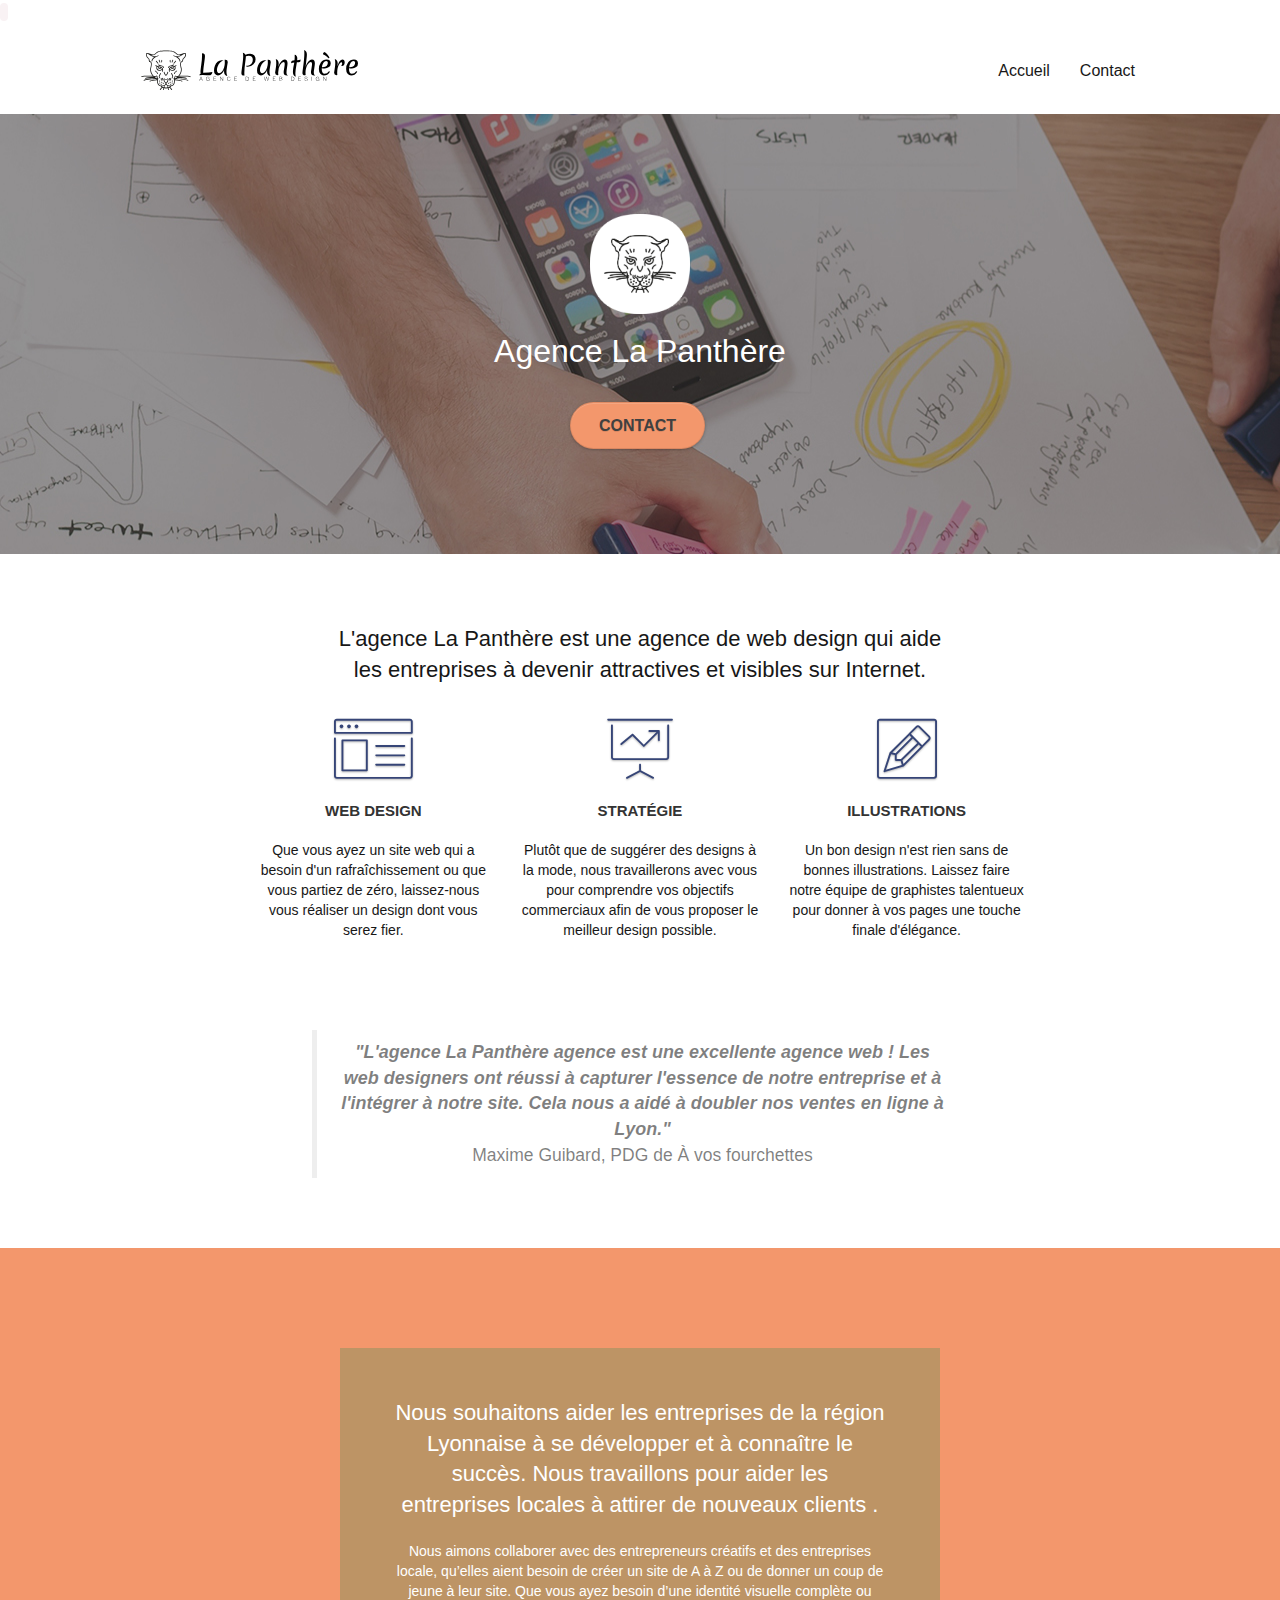
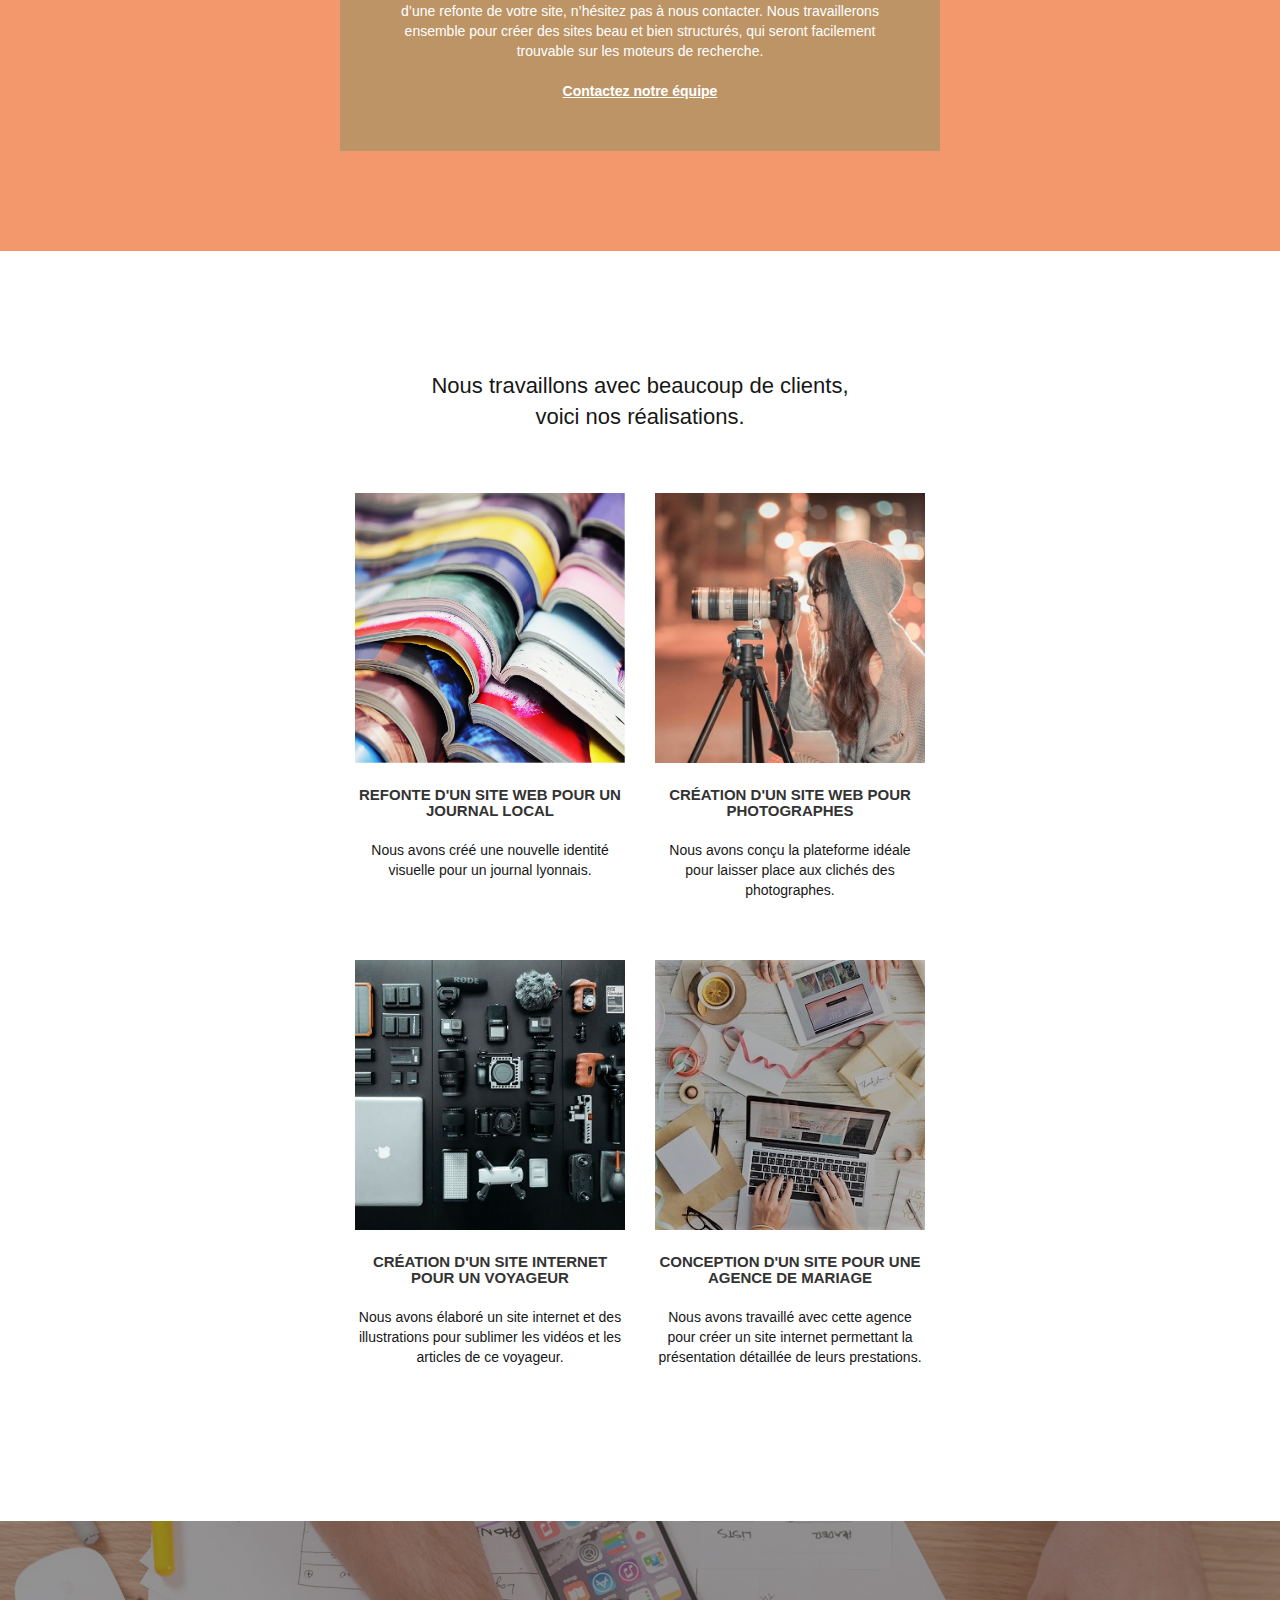
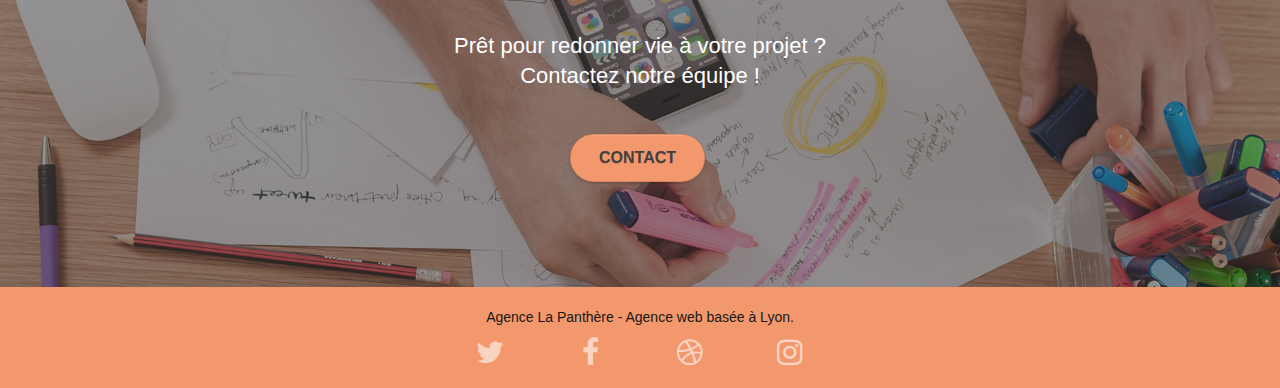
==== index.html @ 631a9224 "maj text" ====
<!doctype html>
<html lang="fr">

<head>
	<meta charset="utf-8">
	<meta name="description"
		content="L'agence de Web design La Panthère proposent des services aux entreprises Lyonnaise qui souhaitent attirer de nouveaux clients ! De la création ou au rafraîchissement de votre site, nos équipes travaillent sur l'amélioration stratégique et graphique." />
	<meta name="viewport" content="width=device-width, initial-scale=1.0, viewport-fit=cover">
	<code><meta name="robots" content="index, follow"></code>
	<meta name="google-site-verification" content="jbRFGldnosW0eTDgiHpIsHK2_iM43ciDI3cSMmr0Wmc" />
	<link rel="canonical" href="https://elodiecara.github.io/P4-La_Panthere" />

	<link rel="shortcut icon" type="image/png" href="favicon.jpg">

	<link rel="stylesheet" type="text/css" href="./css/bootstrap.css">
	<link rel="stylesheet" type="text/css" href="style.css">
	<link rel="stylesheet" type="text/css" href="./css/font-awesome.css">
	<link rel="stylesheet" type="text/css" href="./css/et-line.css">

	<title>La Panthère : Agence de Web design Lyonnaise</title>

	<!-- Analytics -->
	<!-- Global site tag (gtag.js) - Google Analytics -->
	<script async src="https://www.googletagmanager.com/gtag/js?id=G-2DS7X9G8DW"></script>
	<script>
		window.dataLayer = window.dataLayer || [];
		function gtag() { dataLayer.push(arguments); }
		gtag('js', new Date());
		gtag('config', 'G-2DS7X9G8DW');
	</script>
	<!-- Analytics END -->

</head>

<body>
	<!-- Principal conteneur -->
	<div class="page-container">

		<!-- bloc-0 -->
		<div class="bloc bgc-white l-bloc " id="bloc-0">
			<div class="container bloc-sm">

				<nav class="navbar row">
					<div class="navbar-header">
						<a class="navbar-brand" href="index.html"><img src="img/agence-la-panthere-monochrome.svg"
								alt="Lyon web design logo agence web meilleure agence" height="40" /></a>
						<button id="nav-toggle" type="button" class="ui-navbar-toggle navbar-toggle"
							data-toggle="collapse" data-target=".navbar-1">
							<span class="sr-only">Toggle navigation</span><span class="icon-bar"></span><span
								class="icon-bar"></span><span class="icon-bar"></span>
						</button>
					</div>
					<div class="collapse navbar-collapse navbar-1 special-dropdown-nav">
						<ul class="site-navigation nav navbar-nav">
							<li>
								<a href="index.html">Accueil</a>
							</li>
							<li>
								<a href="contact.html">Contact</a>
							</li>
						</ul>
					</div>
				</nav>
			</div>
		</div>
		<!-- bloc-0 END -->

		<!-- bloc-1-presentation -->
		<!-- modification retrait "texture-paper" -->
		<div class="bloc bgc-dark-slate-blue bg-banniere d-bloc bg-t-edge bloc-bg-texture b-parallax" id="bloc-1-hero">
			<div class="container bloc-lg">
				<div class="row tight-width-whitespace">
					<div class="col-sm-12">
						<img src="img/logo.png" class="center-block image-resize-mode" width="100"
							alt="Agence La Panthère, agence web lyon, création logo lyon" />
						<h1 class="text-center hero-bloc-text tc-white ">
							Agence La Panthère
						</h1>
						<div class="text-center">
							<a href="./contact.html" class="btn btn-lg btn-clean btn-rd cta-hero btn-atomic-tangerine"
								id="cta-hero">Contact</a>
						</div>
					</div>
				</div>
			</div>
		</div>
		<!-- bloc-1-presentation END -->

		<!-- bloc-2-services -->
		<div class="bloc bgc-white l-bloc" id="bloc-2-services">
			<div class="container bloc-md">
				<div class="row">
					<div class="col-sm-12 text-center">
						<!-- img title.png + alt text -->
						<h2>
							L'agence La Panthère est une agence de web design qui aide<br>les entreprises à devenir
							attractives et visibles sur Internet.
						</h2>
					</div>
				</div>
				<div class="row voffset-lg med-width-whitespace">
					<div class="col-sm-4">
						<div class="text-center">
							<span class="et-icon-browser sm-shadow icon-dark-slate-blue icons icon-lg"></span>
						</div>
						<h3 class="mg-md text-center">
							Web design
						</h3>
						<p class="text-center ">
							Que vous ayez un site web qui a besoin d'un rafraîchissement ou que vous partiez de
							zéro, laissez-nous vous réaliser un design dont vous serez fier.
						</p>
					</div>
					<div class="col-sm-4">
						<div class="text-center">
							<span class="et-icon-presentation sm-shadow icon-dark-slate-blue icons icon-lg"></span>
						</div>
						<h3 class="mg-md text-center">
							Stratégie
						</h3>
						<p class="text-center ">
							Plutôt que de suggérer des designs à la mode, nous travaillerons avec vous pour comprendre
							vos objectifs commerciaux afin de vous proposer le meilleur design possible.<br>
						</p>
					</div>
					<div class="col-sm-4">
						<div class="text-center">
							<span class="et-icon-edit sm-shadow icon-dark-slate-blue icons icon-lg"></span>
						</div>
						<h3 class="mg-md text-center">
							Illustrations
						</h3>
						<p class="text-center ">
							Un bon design n'est rien sans de bonnes illustrations. Laissez faire notre équipe de
							graphistes talentueux pour donner à vos pages une touche finale d'élégance.
						</p>
					</div>
				</div>
				<div class="row voffset-lg voffset">
					<div class="col-xs-12 col-md-8 col-md-offset-2 text-center">
						<article class="text-center">
							<blockquote class="texte-center"><em class="italic textarea">"L'agence La Panthère agence est une excellente
								agence web ! Les web
								designers ont réussi à
								capturer l'essence de notre entreprise et à l'intégrer à notre site. Cela nous a
								aidé à doubler nos ventes en ligne à Lyon."</em><br>
							Maxime Guibard, PDG de À vos fourchettes</blockquote>
						</article>


					</div>
				</div>
			</div>
		</div>
		<!-- bloc-2-services END -->

		<!-- bloc-3-what-i-do -->
		<!-- modification retrait "texture-paper" -->
		<div class="bloc tc-white bgc-atomic-tangerine bg-presentation d-bloc bloc-bg-texture b-parallax"
			id="bloc-3-what-i-do">
			<div class="container bloc-lg">
				<div class="row tight-width-whitespace black-background">
					<div class="col-sm-12">
						<h2 class="mg-md text-center tc-white">
							Nous souhaitons aider les entreprises de la région Lyonnaise à se développer et à connaître
							le succès. Nous travaillons pour aider les entreprises locales à attirer de nouveaux clients
							.<br>
						</h2>
						<p class="text-center white">
							Nous aimons collaborer avec des entrepreneurs créatifs et des entreprises locale, qu’elles
							aient besoin de créer un site de A à Z ou de donner un coup de jeune à leur site. Que vous
							ayez besoin d’une identité visuelle complète ou d’une refonte de votre site, n’hésitez pas à
							nous contacter. Nous travaillerons ensemble pour créer des sites beau et bien structurés,
							qui seront facilement trouvable sur les moteurs de recherche. <br><br><a
								class="ltc-white bold-link" href="contact.html">Contactez notre équipe</a><br>
						</p>
					</div>
				</div>
			</div>
		</div>
		<!-- bloc-3-what-i-do END -->

		<!-- bloc-4-portfolio -->
		<!-- modification retrait "bg-lines-h2-bg" texture ligne-->
		<div class="bloc bgc-white bg-repeat l-bloc" id="bloc-4-portfolio">
			<div class="container bloc-lg">
				<div class="row">
					<div class="col-sm-12 text-center">
						<!-- img title2.png + alt cachés -->
						<h2> Nous travaillons avec beaucoup de clients,
							<br>
							voici nos réalisations.
						</h2>
					</div>
				</div>
				<div class="row tight-width-whitespace portfolio-row">
					<div class="col-sm-6">
						<a href="#" data-lightbox="img/1.jpg" data-gallery-id="gallery-1"
							data-caption="Refonte d'un site web pour un journal local" data-frame="snapshot-lb"><img
								src="img/1.jpg"
								alt="lyon web design logo agence web meilleure agence et refonte site web journal"
								class="img-responsive portfolio-thumb" /></a>
						<h3 class="mg-md text-center">
							Refonte d'un site web pour un journal local
						</h3>
						<p class="text-center">
							Nous avons créé une nouvelle identité visuelle pour un journal lyonnais.
						</p>
					</div>
					<div class="col-sm-6">
						<a href="#" data-lightbox="img/2.jpg" data-gallery-id="gallery-1"
							data-caption="Création d'un site web pour photographes" data-frame="snapshot-lb"><img
								src="img/2.jpg" class="img-responsive portfolio-thumb"
								alt="lyon web design logo agence web meilleure agence, Création d'un site web pour photographes" /></a>
						<h3 class="mg-md text-center">
							Création d'un site web pour photographes
						</h3>
						<p class="text-center">
							Nous avons conçu la plateforme idéale pour laisser place aux clichés des photographes.
						</p>
					</div>
				</div>
				<div class="row tight-width-whitespace portfolio-row">
					<div class="col-sm-6">
						<a href="#" data-lightbox="img/3.jpg" data-gallery-id="gallery-1"
							data-caption="Création d'un site internet pour un voyageur" data-frame="snapshot-lb"><img
								src="img/3.jpg" class="img-responsive portfolio-thumb"
								alt="lyon web design logo agence web meilleure agence, Création d'un site web pour voyageur" /></a>
						<h3 class="mg-md text-center">
							Création d'un site internet pour un voyageur
						</h3>
						<p class="text-center">
							Nous avons élaboré un site internet et des illustrations pour sublimer les vidéos et les
							articles de ce voyageur.
						</p>
					</div>
					<div class="col-sm-6">
						<a href="#" data-lightbox="img/4.jpg" data-gallery-id="gallery-1"
							data-caption="Conception d'un site pour une agence de mariage" data-frame="snapshot-lb"><img
								src="img/4.jpg" class="img-responsive portfolio-thumb"
								alt="lyon web design logo agence web meilleure agence, Création d'un site web pour agence de mariage" /></a>
						<h3 class="mg-md text-center">
							Conception d'un site pour une agence de mariage
						</h3>
						<p class="text-center">
							Nous avons travaillé avec cette agence pour créer un site internet permettant la
							présentation détaillée de leurs prestations.
						</p>
					</div>
				</div>
			</div>
		</div>
		<!-- bloc-4-portfolio END -->

		<!-- bloc-5-cta -->
		<!-- modification retrait "texture-paper" "bgc-dark-slate-blue"-->
		<div class="bloc bgc-dark-slate-blue bg-banniere d-bloc bloc-bg-texture" id="bloc-5-cta">
			<div class="container bloc-lg">
				<div class="row">
					<h2 class="mg-md text-center tc-white">
						Prêt pour redonner vie à votre projet ?<br>Contactez notre équipe !
					</h2>
					<div class="col-sm-12 text-center">
						<a href="contact.html"
							class="btn btn-atomic-tangerine btn-clean btn-rd btn-lg cta-hero">Contact</a>
					</div>
				</div>
			</div>
		</div>
		<!-- bloc-5-cta END -->

		<!-- ScrollToTop Button -->
		<a role="button" class="bloc-button btn btn-d scrollToTop" onclick="scrollToTarget('1')"><span
				class="fa fa-chevron-up"></span></a>
		<!-- ScrollToTop Button END-->


		<!-- Footer - bloc-8 -->
		<div class="bloc bgc-atomic-tangerine d-bloc" id="bloc-8">
			<div class="container bloc-sm">
				<div class="row">
					<div class="col-sm-12">
						<p class="text-center">
							Agence La Panthère - Agence web basée à Lyon.<br>
						</p>
						<div class="row row-no-gutters social">
							<div class="col-sm-3">
								<div class="text-center">
									<a class="social" aria-label="Twitter" href="http://www.twitter.fr/"><span
											class="fa fa-twitter icon-md"></span></a>
								</div>
							</div>
							<div class="col-sm-3">
								<div class="text-center">
									<a class="social" aria-label="Facebook" href="https://fr-fr.facebook.com"><span
											class="fa fa-facebook icon-md"></span></a>
								</div>
							</div>
							<div class="col-sm-3">
								<div class="text-center">
									<a class="social" aria-label="Dribble" href="https://dribble.com"><span
											class="fa fa-dribbble icon-md"></span></a>
								</div>
							</div>
							<div class="col-sm-3">
								<div class="text-center">
									<a class="social" aria-label="Instagram" href="https://www.instagram.com"><span
											class="fa fa-instagram icon-md"></span></a>
								</div>
							</div>
						</div>
					</div>
				</div>
			</div>
		</div>
		<!-- Footer - bloc-8 END -->

	</div>
	<!-- Principal conteneur END -->

	<script src="./js/jquery-2.1.0.js"></script>
	<script src="./js/bootstrap.js"></script>
	<script src="./js/blocs.js"></script>
	<script src="./js/jquery.touchSwipe.js" defer></script>

</body>

</html>
---- style.css ----
body {
    margin: 0;
    padding: 0;
    background: #FFF;
    overflow-x: hidden;
    -webkit-font-smoothing: antialiased;
    -moz-osx-font-smoothing: grayscale;
}

a,
button {
    transition: all .3s ease-in-out;
    outline: none!important;
}

a:hover {
    text-decoration: none;
    cursor: pointer;
}

#page-loading-blocs-notifaction {
    position: fixed;
    top: 0;
    bottom: 0;
    width: 100%;
    z-index: 100000;
    background: #FFFFFF url("img/pageload-spinner.gif") no-repeat center center;
}

.bloc {
    width: 100%;
    clear: both;
    background: 50% 50% no-repeat;
    padding: 0 50px;
    -webkit-background-size: cover;
    -moz-background-size: cover;
    -o-background-size: cover;
    background-size: cover;
    position: relative;
}

.bloc .container {
    padding-left: 0;
    padding-right: 0;
}

.bloc-lg {
    padding: 100px 50px;
}

.bloc-md {
    padding: 50px;
}

.bloc-sm {
    padding: 20px 50px;
}

.bg-center,
.bg-l-edge,
.bg-r-edge,
.bg-t-edge,
.bg-b-edge,
.bg-tl-edge,
.bg-bl-edge,
.bg-tr-edge,
.bg-br-edge,
.bg-repeat {
    -webkit-background-size: auto!important;
    -moz-background-size: auto!important;
    -o-background-size: auto!important;
    background-size: auto!important;
}

.bg-repeat {
    background: repeat;
}

.bg-t-edge {
    background: top no-repeat;
}

.bloc-bg-texture::before {
    content: "";
    background-size: 2px 2px;
    position: absolute;
    top: 0;
    bottom: 0;
    left: 0;
    right: 0;
}

.texture-paper::before {
    background: url("img/texture-paper.png");
    background-size: 280px 280px;
}

.b-parallax {
    background-attachment: fixed;
}

.d-bloc {
    color: rgba(255, 255, 255, .7);
}

.d-bloc button:hover {
    color: rgba(255, 255, 255, .9);
}

.d-bloc .icon-round,
.d-bloc .icon-square,
.d-bloc .icon-rounded,
.d-bloc .icon-semi-rounded-a,
.d-bloc .icon-semi-rounded-b {
    border-color: rgba(255, 255, 255, .9);
}

.d-bloc .divider-h span {
    border-color: rgba(255, 255, 255, .2);
}

.d-bloc .a-btn,
.d-bloc .navbar a,
.d-bloc .navbar-brand,
.d-bloc a .icon-sm,
.d-bloc a .icon-md,
.d-bloc a .icon-lg,
.d-bloc a .icon-xl,
.d-bloc h1 a,
.d-bloc h2 a,
.d-bloc h3 a,
.d-bloc h4 a,
.d-bloc h5 a,
.d-bloc h6 a,
.d-bloc p a {
    color: rgba(255, 255, 255, .6);
}

.d-bloc .a-btn:hover,
.d-bloc .navbar a:hover,
.d-bloc .navbar-brand:hover,
.d-bloc a:hover .icon-sm,
.d-bloc a:hover .icon-md,
.d-bloc a:hover .icon-lg,
.d-bloc a:hover .icon-xl,
.d-bloc h1 a:hover,
.d-bloc h2 a:hover,
.d-bloc h3 a:hover,
.d-bloc h4 a:hover,
.d-bloc h5 a:hover,
.d-bloc h6 a:hover,
.d-bloc p a:hover {
    color: rgba(255, 255, 255, 1);
}

.d-bloc .navbar-toggle .icon-bar {
    background: rgba(255, 255, 255, 1);
}

.d-bloc .btn-wire,
.d-bloc .btn-wire:hover {
    color: rgba(255, 255, 255, 1);
    border-color: rgba(255, 255, 255, 1);
}

.d-bloc .panel {
    color: rgba(0, 0, 0, .5);
}

.d-bloc .panel button:hover {
    color: rgba(0, 0, 0, .7);
}

.d-bloc .panel icon {
    border-color: rgba(0, 0, 0, .7);
}

.d-bloc .panel .divider-h span {
    border-color: rgba(0, 0, 0, .1);
}

.d-bloc .panel .a-btn {
    color: rgba(0, 0, 0, .6);
}

.d-bloc .panel .a-btn:hover {
    color: rgba(0, 0, 0, 1);
}

.d-bloc .panel .btn-wire,
.d-bloc .panel .btn-wire:hover {
    color: rgba(0, 0, 0, .7);
    border-color: rgba(0, 0, 0, .3);
}

.d-bloc .panel,
.l-bloc {
    color: rgba(0, 0, 0, .5);
}

.d-bloc .panel button:hover,
.l-bloc button:hover {
    color: rgba(0, 0, 0, .7);
}

.l-bloc .icon-round,
.l-bloc .icon-square,
.l-bloc .icon-rounded,
.l-bloc .icon-semi-rounded-a,
.l-bloc .icon-semi-rounded-b {
    border-color: rgba(0, 0, 0, .7);
}

.d-bloc .panel .divider-h span,
.l-bloc .divider-h span {
    border-color: rgba(0, 0, 0, .1);
}

.d-bloc .panel .a-btn,
.l-bloc .a-btn,
.l-bloc .navbar a,
.l-bloc .navbar-brand,
.l-bloc a .icon-sm,
.l-bloc a .icon-md,
.l-bloc a .icon-lg,
.l-bloc a .icon-xl,
.l-bloc h1 a,
.l-bloc h2 a,
.l-bloc h3 a,
.l-bloc h4 a,
.l-bloc h5 a,
.l-bloc h6 a,
.l-bloc p a {
    color: rgba(0, 0, 0, .6);
}

.d-bloc .panel .a-btn:hover,
.l-bloc .a-btn:hover,
.l-bloc .navbar a:hover,
.l-bloc .navbar-brand:hover,
.l-bloc a:hover .icon-sm,
.l-bloc a:hover .icon-md,
.l-bloc a:hover .icon-lg,
.l-bloc a:hover .icon-xl,
.l-bloc h1 a:hover,
.l-bloc h2 a:hover,
.l-bloc h3 a:hover,
.l-bloc h4 a:hover,
.l-bloc h5 a:hover,
.l-bloc h6 a:hover,
.l-bloc p a:hover {
    color: rgba(0, 0, 0, 1);
}

.l-bloc .navbar-toggle .icon-bar {
    color: rgba(0, 0, 0, .6);
}

.d-bloc .panel .btn-wire,
.d-bloc .panel .btn-wire:hover,
.l-bloc .btn-wire,
.l-bloc .btn-wire:hover {
    color: rgba(0, 0, 0, .7);
    border-color: rgba(0, 0, 0, .3);
}

.voffset {
    margin-top: 30px;
}

.voffset-lg {
    margin-top: 80px;
}

.row-no-gutters {
    margin-right: 0;
    margin-left: 0;
}

.row.row-no-gutters > [class^="col-"],
.row.row-no-gutters > [class*=" col-"] {
    padding-right: 0;
    padding-left: 0;
}

#bloc-1-hero h1 {
    font-size: 32px;
}

.navbar {
    margin-bottom: 0;
    z-index: 1;
}

.navbar-brand {
    height: auto;
    padding: 3px 15px;
    font-size: 25px;
    font-weight: normal;
    font-weight: 600;
    line-height: 44px;
}

.navbar-brand img {
    max-height: 200px;
    margin: 0 5px 0 0;
    display: inline;
}

.navbar-brand img[src$=svg] {
    min-width: 100px;
}

.nav-center .navbar-brand img {
    margin: 0;
}

.navbar .nav {
    padding-top: 2px;
    margin-right: -16px;
    float: right;
    z-index: 1;
}

.nav > li {
    float: left;
    margin-top: 4px;
    font-size: 16px;
}

.navbar-nav .open .dropdown-menu > li > a {
    text-align: inherit;
}

.nav > li a:hover,
.nav > li a:focus {
    background: transparent;
}

.navbar-toggle {
    margin: 10px 10px 0 0;
    border: 0px;
}

.navbar-toggle:hover {
    background: transparent!important;
}

.navbar-toggle .icon-bar {
    background-color: rgba(0, 0, 0, .5);
    width: 26px;
}

.nav-invert .navbar .nav {
    float: left;
}

.nav-invert .navbar-header,
.nav-invert .navbar-brand {
    float: right;
    position: relative;
    z-index: 2;
}

@media (min-width: 768px) {
    .site-navigation {
        position: absolute;
        top: 50%;
        right: 20px;
        transform: translate(0, -50%);
        -webkit-transform: translateY(-50%);
    }
    .nav > li .dropdown-menu a,
    .nav > li .dropdown-menu a:hover {
        color: #484848;
    }
    .nav-invert .site-navigation {
        left: 0;
        right: 0;
    }
    .nav-center {
        text-align: center;
    }
    .nav-center .navbar-header {
        width: 100%;
    }
    .nav-center .navbar-header,
    .nav-center .navbar-brand,
    .nav-center .nav > li {
        float: none;
        display: inline-block;
    }
    .nav-center .site-navigation {
        position: relative;
        width: 100%;
        right: 0;
        margin-right: 0px;
        margin-top: 20px;
    }
    .nav-center.mini-nav .navbar-toggle {
        float: none;
        margin: 10px auto 0;
    }
}

.nav > li > .dropdown a {
    background: none!important;
    display: block;
    padding: 14px 15px;
}

nav .caret {
    margin: 0 5px;
}

.dropdown-menu .dropdown-menu {
    top: -8px;
    left: 100%;
}

.dropdown-menu .dropmenu-flow-right {
    top: 100%;
    left: 0;
    margin-left: -1px;
    border-top-left-radius: 0;
    border-top-right-radius: 0;
}

.dropdown-menu .dropdown span {
    border: 4px solid black;
    border-top-color: transparent;
    border-right-color: transparent;
    border-bottom-color: transparent;
    margin: 6px -5px 0 0!important;
    float: right;
}

.mg-md {
    margin-top: 10px;
    margin-bottom: 20px;
}

.mg-lg {
    margin-top: 10px;
    margin-bottom: 40px;
}

.btn {
    margin: 0 5px 5px 0;
}

.btn.pull-right {
    margin: 0 0 5px 5px;
}

.btn-d,
.btn-d:hover,
.btn-d:focus {
    color: #FFF;
    background: rgba(0, 0, 0, .3);
}

button {
    outline: none!important;
}

.btn-rd {
    border-radius: 40px;
}

.btn-clean {
    border: 1px solid rgba(0, 0, 0, .08);
    border-bottom-color: rgba(0, 0, 0, .1);
    text-shadow: 0 1px 0 rgba(0, 0, 1, .1);
    box-shadow: 0 1px 3px rgba(0, 0, 1, .25), inset 0 1px 0 0 rgba(255, 255, 255, .15);
}

.icon-md {
    font-size: 30px!important;
}

.icon-lg {
    font-size: 60px!important;
}

.sm-shadow {
    text-shadow: 0 1px 2px rgba(0, 0, 0, .3);
}

.panel-sq,
.panel-sq .panel-heading,
.panel-sq .panel-footer {
    border-radius: 0;
}

.panel-rd {
    border-radius: 30px;
}

.panel-rd .panel-heading {
    border-radius: 29px 29px 0 0;
}

.panel-rd .panel-footer {
    border-radius: 0 0 29px 29px;
}

.form-control {
    border-color: rgba(0, 0, 0, .1);
    box-shadow: none;
}

.scrollToTop {
    width: 40px;
    height: 40px;
    position: fixed;
    bottom: 20px;
    right: 20px;
    opacity: 0;
    z-index: 500;
    transition: all .3s ease-in-out;
}

.scrollToTop span {
    margin-top: 6px;
}

.showScrollTop {
    font-size: 14px;
    opacity: 1;
}

a[data-lightbox] {
    position: relative;
    display: block;
    text-align: center;
}

a[data-lightbox]:hover::before {
    content: "+";
    font-family: "HelveticaNeue-Light", "Helvetica Neue Light", "Helvetica Neue", Helvetica, Arial;
    font-size: 32px;
    width: 50px;
    height: 50px;
    margin-left: -25px;
    border-radius: 50%;
    background: rgba(0, 0, 0, .6);
    color: #FFF;
    font-weight: 100;
    z-index: 1;
    position: absolute;
    top: 50%;
    transform: translateY(-50%);
    -webkit-transform: translateY(-50%);
}

a[data-lightbox]:hover img {
    opacity: 0.6;
    -webkit-animation-fill-mode: none;
    animation-fill-mode: none;
}

.img-responsive {
 margin: auto;
 height: 270px;
 width: 270px;
}

#lightbox-modal {
    display: flex;
    align-items: center;
}

#lightbox-modal .modal-dialog {
    width: 90%;
    max-width: 900px;
    margin: 0 auto 0;
}

#lightbox-modal .modal-dialog img {
    max-height: 90vh;
    margin: 0 auto;
}

.lightbox-caption {
    padding: 20px;
    color: #FFF;
    background: rgba(0, 0, 0, .5);
    position: absolute;
    left: 15px;
    right: 15px;
    bottom: 5px;
}

.close-lightbox {
    color: #FFF;
    font-size: 30px;
    position: absolute;
    top: 20px;
    right: 20px;
    z-index: 20;
    background: rgba(0, 0, 0, .5);
    border: none;
    line-height: 30px;
    padding: 0 9px 5px;
    opacity: 0.3;
}

.close-lightbox:hover,
.next-lightbox:hover,
.prev-lightbox:hover {
    opacity: 1.0;
    color: #FFF;
}

.next-lightbox,
.prev-lightbox {
    font-size: 20px;
    color: rgba(255, 255, 255, .9);
    background: rgba(0, 0, 0, .5);
    transition: all .2s ease-in-out;
    position: absolute;
    top: 45%;
    z-index: 1;
    opacity: 0.4;
}

.next-lightbox {
    padding: 6px 8px 1px 13px;
    right: 25px;
}

.prev-lightbox {
    padding: 6px 13px 1px 10px;
    left: 25px;
}

.snapshot-lb .modal-body {
    padding-bottom: 45px;
}

.snapshot-lb .lightbox-caption {
    padding: 0;
    color: rgba(0, 0, 0, .5);
    background: none;
}

h1,
h2,
h3,
h4,
h5,
h6,
p,
label,
.btn,
a {
    /*modification color #575757 */
    font-family: "helvetica";
    font-weight: 400;
    color: #171717!important;
}

.container {
    max-width: 1000px;
}

.hero-bloc-text {
    font-size: 38px;
}

.hero-bloc-text-sub {
    font-size: 36px;
}

.statement-bloc-text {
    line-height: 26px;
    font-style: italic;
    font-size: 20px;
    text-align: center;
    font-weight: lighter;
    max-width: 520px;
    margin: auto auto auto auto;
}

p {
    font-size: 14px;
    
}

em {
    font-weight: bold;
    font-size: 18px;
}

.tight-width-whitespace {
    max-width: 600px;
    margin: auto auto auto auto;
}

.h1 {
    font-size: 20px;
    font-family: "Open Sans";
}

.cta-hero {
    margin-top: 22px;
    color: #FFFFFF!important;
    text-transform: uppercase;
    padding: 12px 28px 12px 28px;
    font-size: 16px;
    font-weight: 700;
}

.social {
    max-width: 400px;
    margin: auto auto auto auto;
}

h2 {
    font-size: 22px;
    line-height: 1.4em;
}

h3 {
    font-size: 15px;
    text-transform: uppercase;
    font-weight: 700;
    color: #333333!important;
}

.med-width-whitespace {
    max-width: 800px;
    margin: auto auto auto auto;
    box-shadow: 0px 0px 0px #000000;
}

h1 {
    color: #333333!important;
}

h4 {
    color: #333333!important;
}

.icons {
    margin-bottom: 14px;
    margin-top: 24px;
}

.white {
    color: #FFFFFF!important;
}

.portfolio-thumb {
    margin-bottom: 24px;
}

.portfolio-row {
    margin-bottom: 44px;
    margin-top: 50px;
}

.avatar {
    box-shadow: 0px 4px 9px rgba(0, 0, 0, 0.3);
}

.black-background {
   /* modification color fond plus opaque */
   /* background-color: rgb(165 147 99); */
   background-color: rgba(165, 147, 99, 0.7);
   padding: 40px 40px 40px 40px;
}

.bold-link {
    font-weight: 900;
    text-decoration: underline!important;
}

.bgc-white {
    background-color: #FFFFFF;
}

.bgc-dark-slate-blue {
    background-color: #364577;
}


.bgc-atomic-tangerine {
    background-color: #F3976C;
}

.tc-white {
    color: #FFFFFF!important;
    /* modification color
    color: #F3976C!important; */
}

.btn-atomic-tangerine {
    /* modification couleur */
    background: #F3976C;
    /* color: #FFFFFF!important; */
    color: #404040!important;
}

.btn-atomic-tangerine:hover {
    background: #c27956!important;
    color: #FFFFFF!important;
}

.ltc-white {
    color: #FFFFFF!important;
}

.ltc-white:hover {
    color: #cccccc!important;
}

.ltc-atomic-tangerine {
    color: #F3976C!important;
}

.ltc-atomic-tangerine:hover {
    color: #c27956!important;
}

.icon-dark-slate-blue {
    color: #364577!important;
    border-color: #364577!important;
}

.bg-dots-bg {
    background-image: url("img/dots-bg.png");
}

/* .bg-lines-h2-bg {
    background-image: url("img/lines-h2-bg.png");
} */

.bg-banniere {
    background-image: url("img/agence-la-panthere.jpg");
}

.bg-presentation {
    background-image: url("img/image-de-presentation.jpg");
}

@media (max-width: 1024px) {
    .bloc {
        padding-left: 20px;
        padding-right: 20px;
    }
    .bloc.full-width-bloc,
    .bloc-tile-2.full-width-bloc .container,
    .bloc-tile-3.full-width-bloc .container,
    .bloc-tile-4.full-width-bloc .container {
        padding-left: 0;
        padding-right: 0;
    }
}

@media (max-width: 992px) and (min-width: 768px) {
    .navbar .nav {
        max-width: 80%
    }
    .nav-center.navbar .nav {
        max-width: 100%
    }
}

@media only screen and (min-device-width: 768px) and (max-device-width: 1024px) and (orientation: landscape) {
    .b-parallax {
        background-attachment: scroll;
    }
}

@media only screen and (min-device-width: 1024px) and (max-device-width: 1366px) and (-webkit-min-device-pixel-ratio: 1.5) {
    .b-parallax {
        background-attachment: scroll;
    }
}

@media (max-width: 991px) {
    .container {
        width: 100%;
    }
    .b-parallax {
        background-attachment: scroll;
    }
    .page-container,
    #hero-bloc {
        overflow-x: hidden;
        position: relative;
    }
    .bloc {
        padding-left: constant(safe-area-inset-left);
        padding-right: constant(safe-area-inset-right);
    }
    .bloc-group,
    .bloc-group .bloc {
        display: block;
        width: 100%;
    }
    .bloc-fill-screen .fill-bloc-top-edge,
    .bloc-fill-screen .fill-bloc-bottom-edge {
        padding: 0 20px;
        padding-left: constant(safe-area-inset-left);
        padding-right: constant(safe-area-inset-right);
    }
}

@media (max-width: 767px) {
    .page-container {
        overflow-x: hidden;
        position: relative;
    }
    h1,
    h2,
    h3,
    h4,
    h5,
    h6,
    p,
    #disqus_thread {
        padding-left: 10px!important;
        padding-right: 10px!important;
    }
    .b-parallax {
        background-attachment: scroll;
    }
    .navbar .nav {
        padding-top: 0;
        border-top: 1px solid rgba(0, 0, 0, .2);
        float: none!important;
    }
    .navbar.row {
        margin-left: 0;
        margin-right: 0;
    }
    .site-navigation {
        position: inherit;
        transform: none;
        -webkit-transform: none;
        -ms-transform: none;
    }
    .nav > li {
        margin-top: 0;
        border-bottom: 1px solid rgba(0, 0, 0, .1);
        background: rgba(0, 0, 0, .05);
        text-align: left;
        padding-left: 15px;
        width: 100%;
    }
    .nav > li:hover {
        background: rgba(0, 0, 0, .08);
    }
    .dropdown .dropdown a .caret {
        float: none;
        margin: 5px 0 0 10px!important;
        border: 4px solid black;
        border-bottom-color: transparent;
        border-right-color: transparent;
        border-left-color: transparent;
    }
    #hero-bloc .navbar .nav {
        background: rgba(0, 0, 0, .8);
    }
    #hero-bloc .navbar .nav a {
        color: rgba(255, 255, 255, .6);
    }
    .hero {
        padding: 50px 0;
    }
    .hero-nav {
        left: -1px;
        right: -1px;
    }
    .navbar-collapse {
        padding: 0;
        overflow-x: hidden;
        -webkit-box-shadow: none;
        box-shadow: none;
    }
    .navbar-brand img {
        max-height: 40px;
        width: auto;
    }
    .nav-invert .navbar-header {
        float: none;
        width: 100%;
    }
    .nav-invert .navbar-toggle {
        float: left;
        margin-left: 10px;
    }
    .bloc {
        padding-left: 0;
        padding-right: 0;
    }
    .bloc-xxl,
    .bloc-xl,
    .bloc-lg {
        padding: 40px 0;
    }
    .bloc-sm,
    .bloc-md {
        padding-left: 0;
        padding-right: 0;
    }
    .bloc-tile-2 .container,
    .bloc-tile-3 .container,
    .bloc-tile-4 .container,
    .bloc-fill-screen .fill-bloc-top-edge,
    .bloc-fill-screen .fill-bloc-bottom-edge {
        padding-left: 0;
        padding-right: 0;
    }
    .a-block {
        padding: 0 10px;
    }
    .btn-dwn {
        display: none;
    }
    .voffset {
        margin-top: 5px;
    }
    .voffset-md {
        margin-top: 20px;
    }
    .voffset-lg {
        margin-top: 30px;
    }
    form {
        padding: 5px;
    }
    .close-lightbox {
        display: inline-block;
    }
    .blocsapp-device-iphone5 {
        background-size: 216px 425px;
        padding-top: 60px;
        width: 216px;
        height: 425px;
    }
    .blocsapp-device-iphone5 img {
        width: 180px;
        height: 320px;
    }
}

@media (max-width: 400px) {
    .bloc {
        padding-left: 0;
        padding-right: 0;
    }
}

@media (max-width: 767px) {
    .bloc-mob-center-text {
        text-align: center;
    }
}
---- css/et-line.css ----
@font-face {
    font-family: et-line;
    src: url(../fonts/et-line.eot);
    src: url(../fonts/et-line.eot?#iefix) format('embedded-opentype'), url(../fonts/et-line.woff) format('woff'), url(../fonts/et-line.ttf) format('truetype'), url(../fonts/et-line.svg#et-line) format('svg');
    font-weight: 400;
    font-style: normal
}

.et-icon-adjustments,
.et-icon-alarmclock,
.et-icon-anchor,
.et-icon-aperture,
.et-icon-attachment,
.et-icon-bargraph,
.et-icon-basket,
.et-icon-beaker,
.et-icon-bike,
.et-icon-book-open,
.et-icon-briefcase,
.et-icon-browser,
.et-icon-calendar,
.et-icon-camera,
.et-icon-caution,
.et-icon-chat,
.et-icon-circle-compass,
.et-icon-clipboard,
.et-icon-clock,
.et-icon-cloud,
.et-icon-compass,
.et-icon-desktop,
.et-icon-dial,
.et-icon-document,
.et-icon-documents,
.et-icon-download,
.et-icon-dribbble,
.et-icon-edit,
.et-icon-envelope,
.et-icon-expand,
.et-icon-facebook,
.et-icon-flag,
.et-icon-focus,
.et-icon-gears,
.et-icon-genius,
.et-icon-gift,
.et-icon-global,
.et-icon-globe,
.et-icon-googleplus,
.et-icon-grid,
.et-icon-happy,
.et-icon-hazardous,
.et-icon-heart,
.et-icon-hotairballoon,
.et-icon-hourglass,
.et-icon-key,
.et-icon-laptop,
.et-icon-layers,
.et-icon-lifesaver,
.et-icon-lightbulb,
.et-icon-linegraph,
.et-icon-linkedin,
.et-icon-lock,
.et-icon-magnifying-glass,
.et-icon-map,
.et-icon-map-pin,
.et-icon-megaphone,
.et-icon-mic,
.et-icon-mobile,
.et-icon-newspaper,
.et-icon-notebook,
.et-icon-paintbrush,
.et-icon-paperclip,
.et-icon-pencil,
.et-icon-phone,
.et-icon-picture,
.et-icon-pictures,
.et-icon-piechart,
.et-icon-presentation,
.et-icon-pricetags,
.et-icon-printer,
.et-icon-profile-female,
.et-icon-profile-male,
.et-icon-puzzle,
.et-icon-quote,
.et-icon-recycle,
.et-icon-refresh,
.et-icon-ribbon,
.et-icon-rss,
.et-icon-sad,
.et-icon-scissors,
.et-icon-scope,
.et-icon-search,
.et-icon-shield,
.et-icon-speedometer,
.et-icon-strategy,
.et-icon-streetsign,
.et-icon-tablet,
.et-icon-target,
.et-icon-telescope,
.et-icon-toolbox,
.et-icon-tools,
.et-icon-tools-2,
.et-icon-trophy,
.et-icon-tumblr,
.et-icon-twitter,
.et-icon-upload,
.et-icon-video,
.et-icon-wallet,
.et-icon-wine {
    font-family: et-line;
    speak: none;
    font-style: normal;
    font-weight: 400;
    font-variant: normal;
    text-transform: none;
    line-height: 1;
    -webkit-font-smoothing: antialiased;
    -moz-osx-font-smoothing: grayscale;
    display: inline-block
}

.et-icon-mobile:before {
    content: "\e000"
}

.et-icon-laptop:before {
    content: "\e001"
}

.et-icon-desktop:before {
    content: "\e002"
}

.et-icon-tablet:before {
    content: "\e003"
}

.et-icon-phone:before {
    content: "\e004"
}

.et-icon-document:before {
    content: "\e005"
}

.et-icon-documents:before {
    content: "\e006"
}

.et-icon-search:before {
    content: "\e007"
}

.et-icon-clipboard:before {
    content: "\e008"
}

.et-icon-newspaper:before {
    content: "\e009"
}

.et-icon-notebook:before {
    content: "\e00a"
}

.et-icon-book-open:before {
    content: "\e00b"
}

.et-icon-browser:before {
    content: "\e00c"
}

.et-icon-calendar:before {
    content: "\e00d"
}

.et-icon-presentation:before {
    content: "\e00e"
}

.et-icon-picture:before {
    content: "\e00f"
}

.et-icon-pictures:before {
    content: "\e010"
}

.et-icon-video:before {
    content: "\e011"
}

.et-icon-camera:before {
    content: "\e012"
}

.et-icon-printer:before {
    content: "\e013"
}

.et-icon-toolbox:before {
    content: "\e014"
}

.et-icon-briefcase:before {
    content: "\e015"
}

.et-icon-wallet:before {
    content: "\e016"
}

.et-icon-gift:before {
    content: "\e017"
}

.et-icon-bargraph:before {
    content: "\e018"
}

.et-icon-grid:before {
    content: "\e019"
}

.et-icon-expand:before {
    content: "\e01a"
}

.et-icon-focus:before {
    content: "\e01b"
}

.et-icon-edit:before {
    content: "\e01c"
}

.et-icon-adjustments:before {
    content: "\e01d"
}

.et-icon-ribbon:before {
    content: "\e01e"
}

.et-icon-hourglass:before {
    content: "\e01f"
}

.et-icon-lock:before {
    content: "\e020"
}

.et-icon-megaphone:before {
    content: "\e021"
}

.et-icon-shield:before {
    content: "\e022"
}

.et-icon-trophy:before {
    content: "\e023"
}

.et-icon-flag:before {
    content: "\e024"
}

.et-icon-map:before {
    content: "\e025"
}

.et-icon-puzzle:before {
    content: "\e026"
}

.et-icon-basket:before {
    content: "\e027"
}

.et-icon-envelope:before {
    content: "\e028"
}

.et-icon-streetsign:before {
    content: "\e029"
}

.et-icon-telescope:before {
    content: "\e02a"
}

.et-icon-gears:before {
    content: "\e02b"
}

.et-icon-key:before {
    content: "\e02c"
}

.et-icon-paperclip:before {
    content: "\e02d"
}

.et-icon-attachment:before {
    content: "\e02e"
}

.et-icon-pricetags:before {
    content: "\e02f"
}

.et-icon-lightbulb:before {
    content: "\e030"
}

.et-icon-layers:before {
    content: "\e031"
}

.et-icon-pencil:before {
    content: "\e032"
}

.et-icon-tools:before {
    content: "\e033"
}

.et-icon-tools-2:before {
    content: "\e034"
}

.et-icon-scissors:before {
    content: "\e035"
}

.et-icon-paintbrush:before {
    content: "\e036"
}

.et-icon-magnifying-glass:before {
    content: "\e037"
}

.et-icon-circle-compass:before {
    content: "\e038"
}

.et-icon-linegraph:before {
    content: "\e039"
}

.et-icon-mic:before {
    content: "\e03a"
}

.et-icon-strategy:before {
    content: "\e03b"
}

.et-icon-beaker:before {
    content: "\e03c"
}

.et-icon-caution:before {
    content: "\e03d"
}

.et-icon-recycle:before {
    content: "\e03e"
}

.et-icon-anchor:before {
    content: "\e03f"
}

.et-icon-profile-male:before {
    content: "\e040"
}

.et-icon-profile-female:before {
    content: "\e041"
}

.et-icon-bike:before {
    content: "\e042"
}

.et-icon-wine:before {
    content: "\e043"
}

.et-icon-hotairballoon:before {
    content: "\e044"
}

.et-icon-globe:before {
    content: "\e045"
}

.et-icon-genius:before {
    content: "\e046"
}

.et-icon-map-pin:before {
    content: "\e047"
}

.et-icon-dial:before {
    content: "\e048"
}

.et-icon-chat:before {
    content: "\e049"
}

.et-icon-heart:before {
    content: "\e04a"
}

.et-icon-cloud:before {
    content: "\e04b"
}

.et-icon-upload:before {
    content: "\e04c"
}

.et-icon-download:before {
    content: "\e04d"
}

.et-icon-target:before {
    content: "\e04e"
}

.et-icon-hazardous:before {
    content: "\e04f"
}

.et-icon-piechart:before {
    content: "\e050"
}

.et-icon-speedometer:before {
    content: "\e051"
}

.et-icon-global:before {
    content: "\e052"
}

.et-icon-compass:before {
    content: "\e053"
}

.et-icon-lifesaver:before {
    content: "\e054"
}

.et-icon-clock:before {
    content: "\e055"
}

.et-icon-aperture:before {
    content: "\e056"
}

.et-icon-quote:before {
    content: "\e057"
}

.et-icon-scope:before {
    content: "\e058"
}

.et-icon-alarmclock:before {
    content: "\e059"
}

.et-icon-refresh:before {
    content: "\e05a"
}

.et-icon-happy:before {
    content: "\e05b"
}

.et-icon-sad:before {
    content: "\e05c"
}

.et-icon-facebook:before {
    content: "\e05d"
}

.et-icon-twitter:before {
    content: "\e05e"
}

.et-icon-googleplus:before {
    content: "\e05f"
}

.et-icon-rss:before {
    content: "\e060"
}

.et-icon-tumblr:before {
    content: "\e061"
}

.et-icon-linkedin:before {
    content: "\e062"
}

.et-icon-dribbble:before {
    content: "\e063"
}
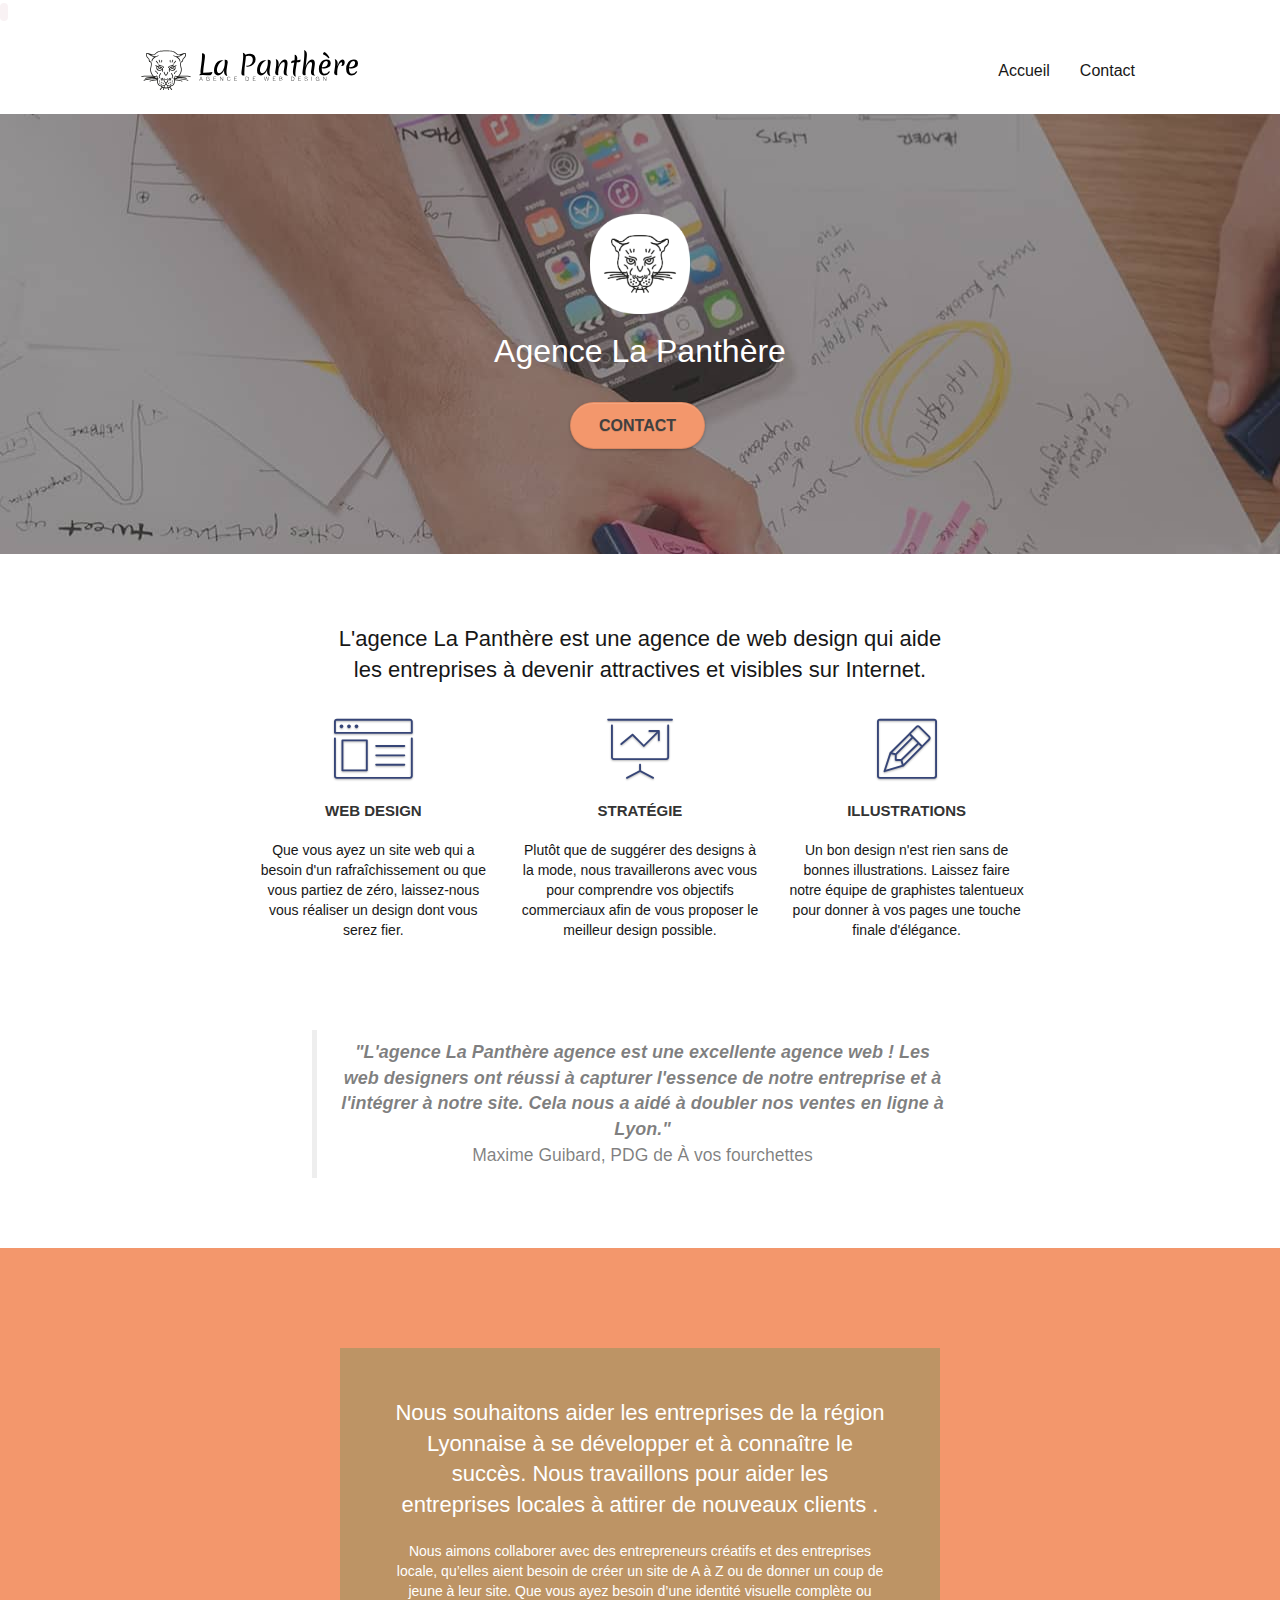
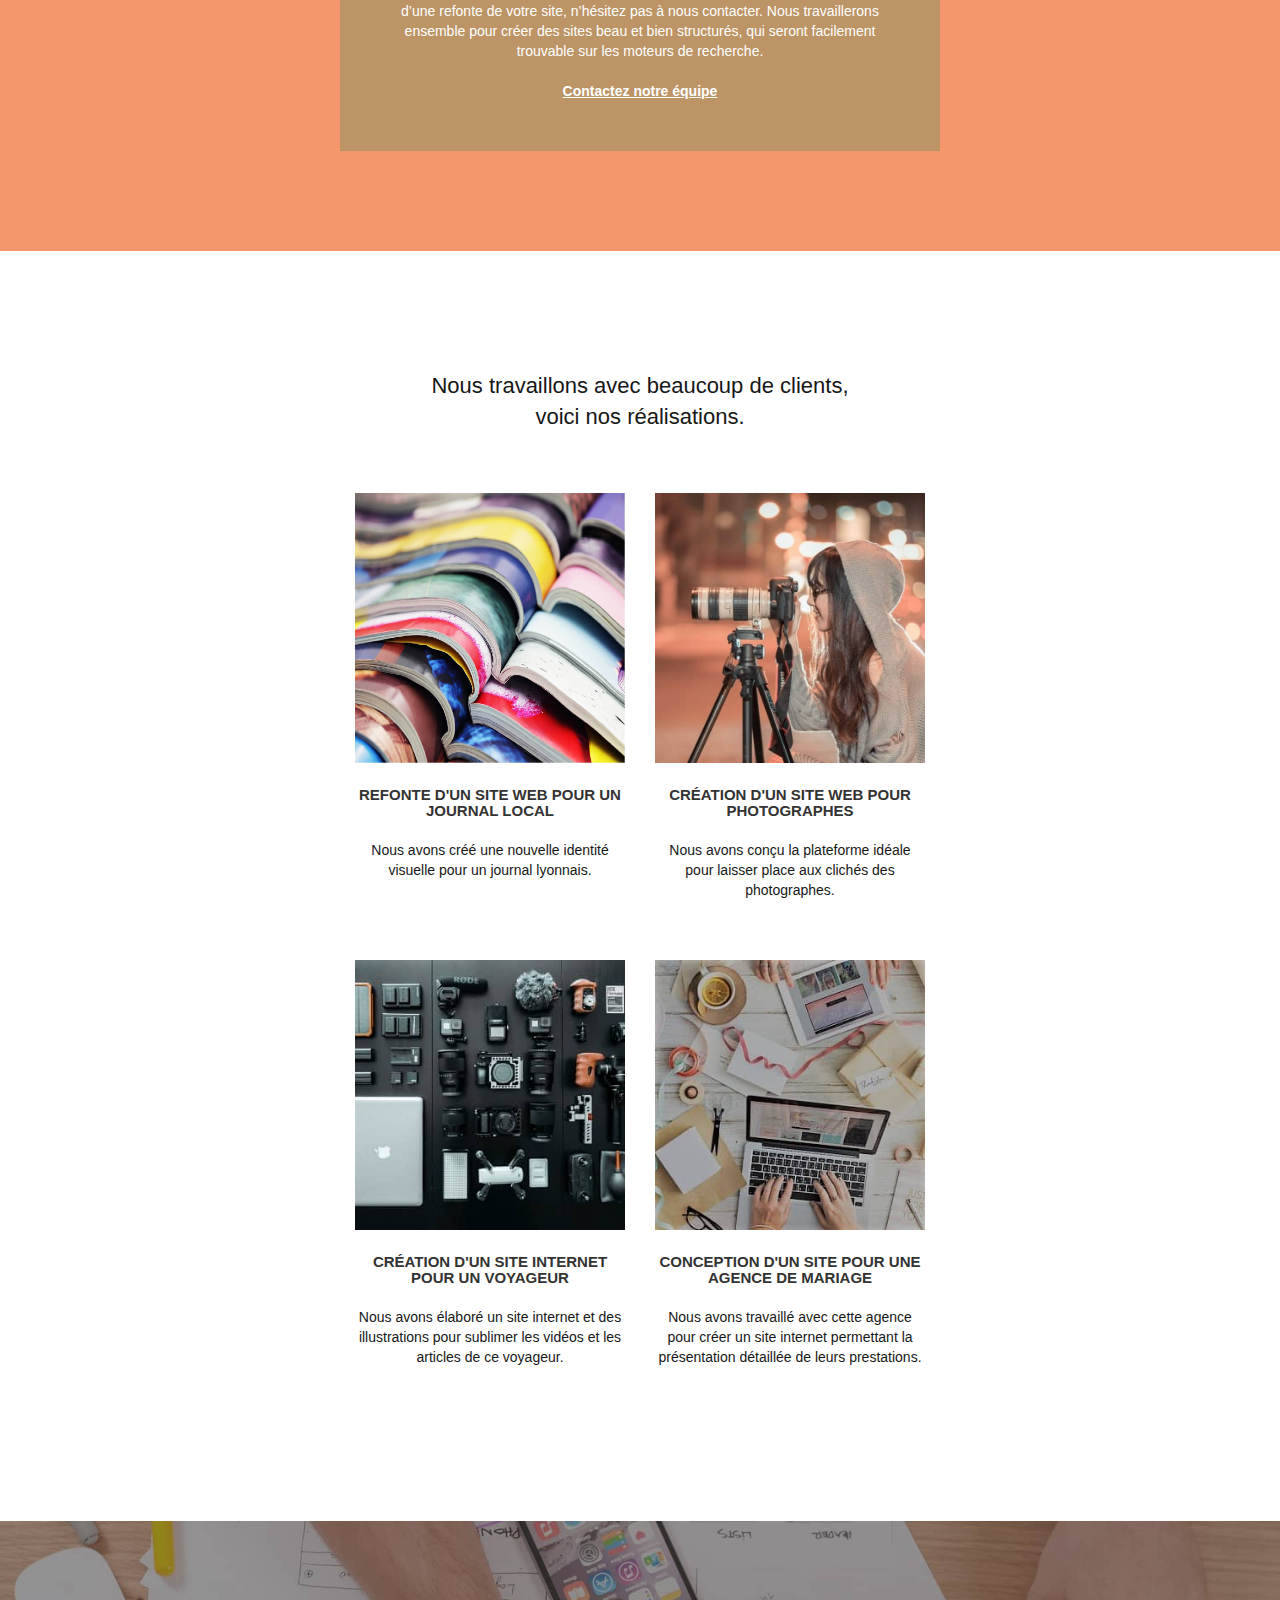
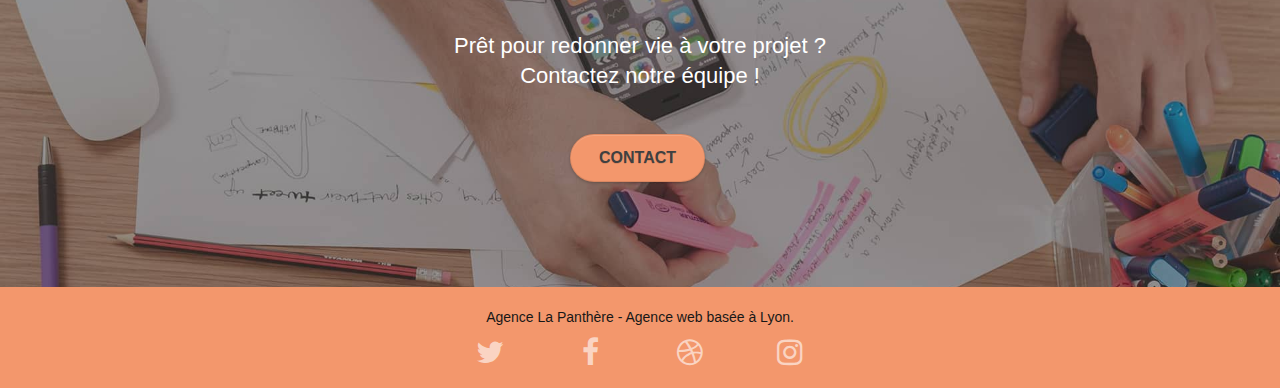
==== commit 115bcf4d: "Maj img" ====
--- a/index.html
+++ b/index.html
@@ -139,7 +139,7 @@
 				<div class="row voffset-lg voffset">
 					<div class="col-xs-12 col-md-8 col-md-offset-2 text-center">
 						<article class="text-center">
-							<blockquote class="texte-center"><em class="italic textarea">"L'agence La Panthère agence est une excellente
+							<blockquote class="texte-center"><em class="italic">"L'agence La Panthère agence est une excellente
 								agence web ! Les web
 								designers ont réussi à
 								capturer l'essence de notre entreprise et à l'intégrer à notre site. Cela nous a
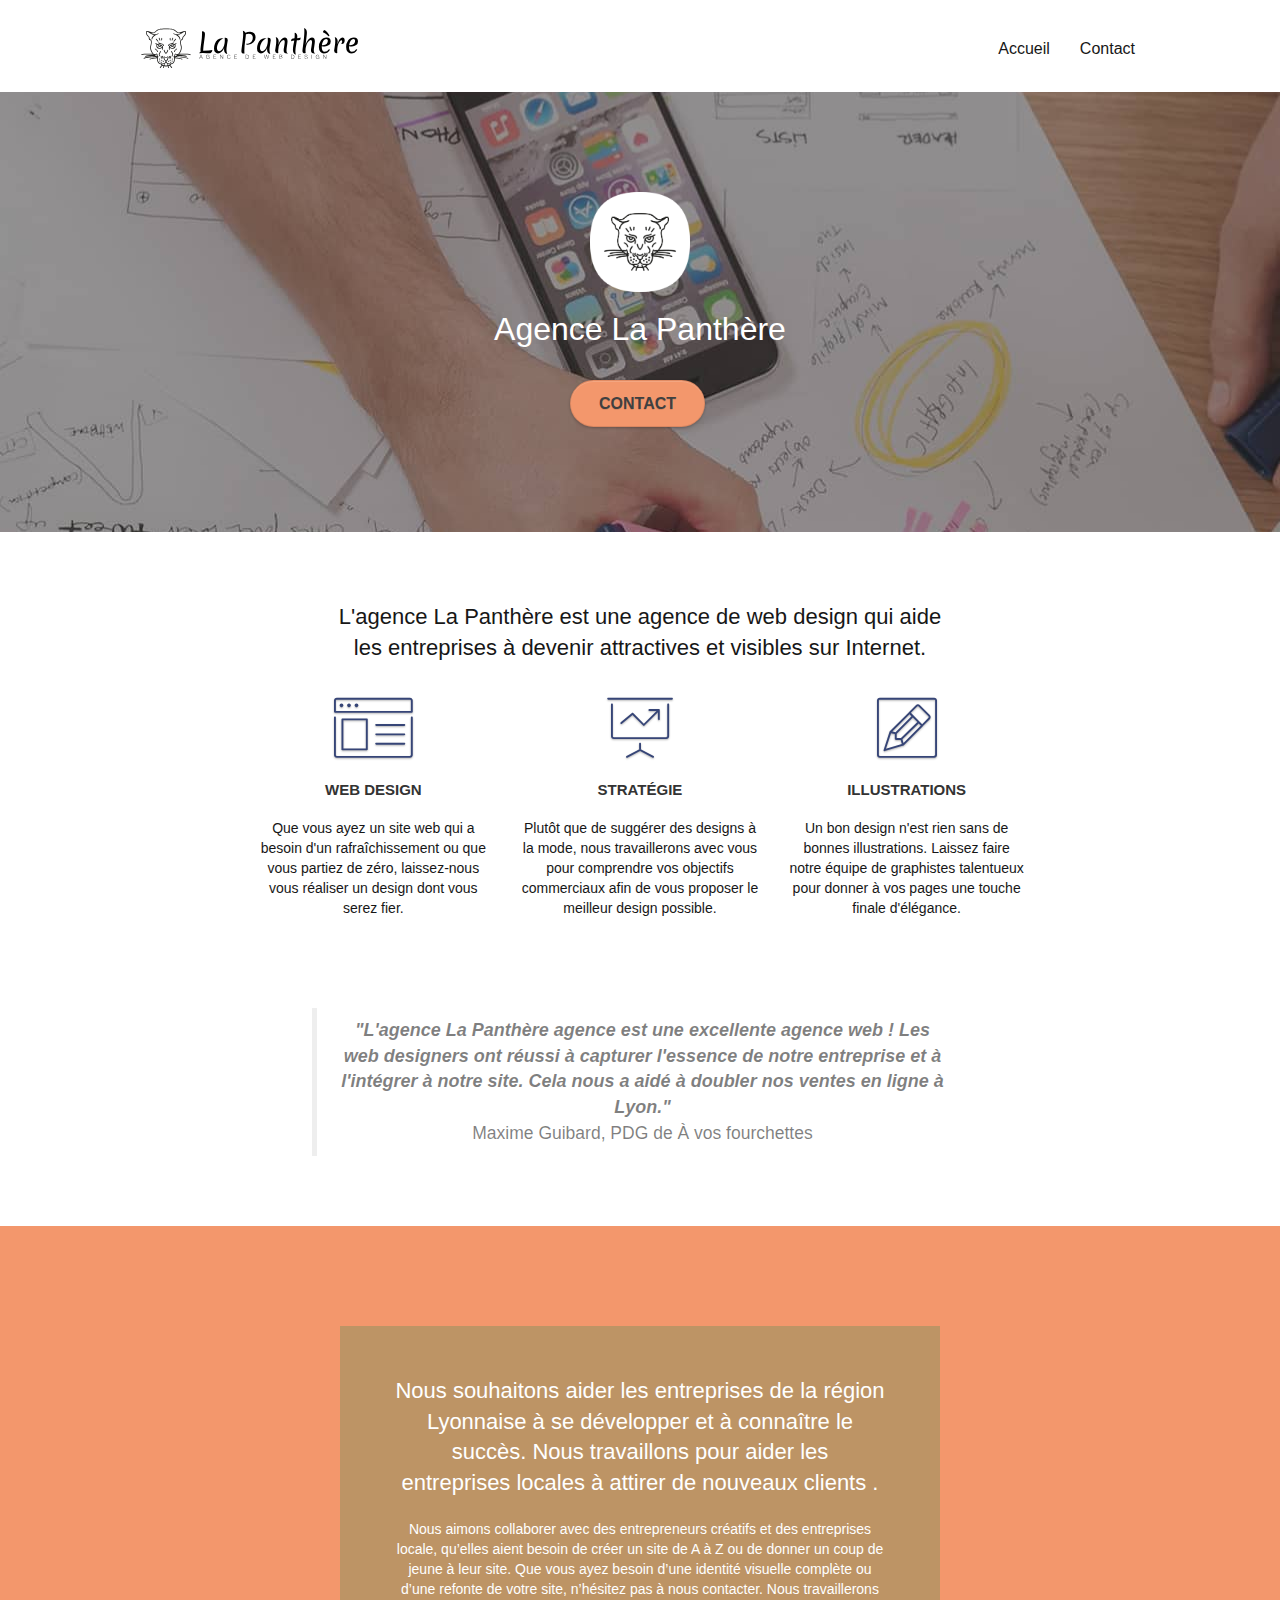
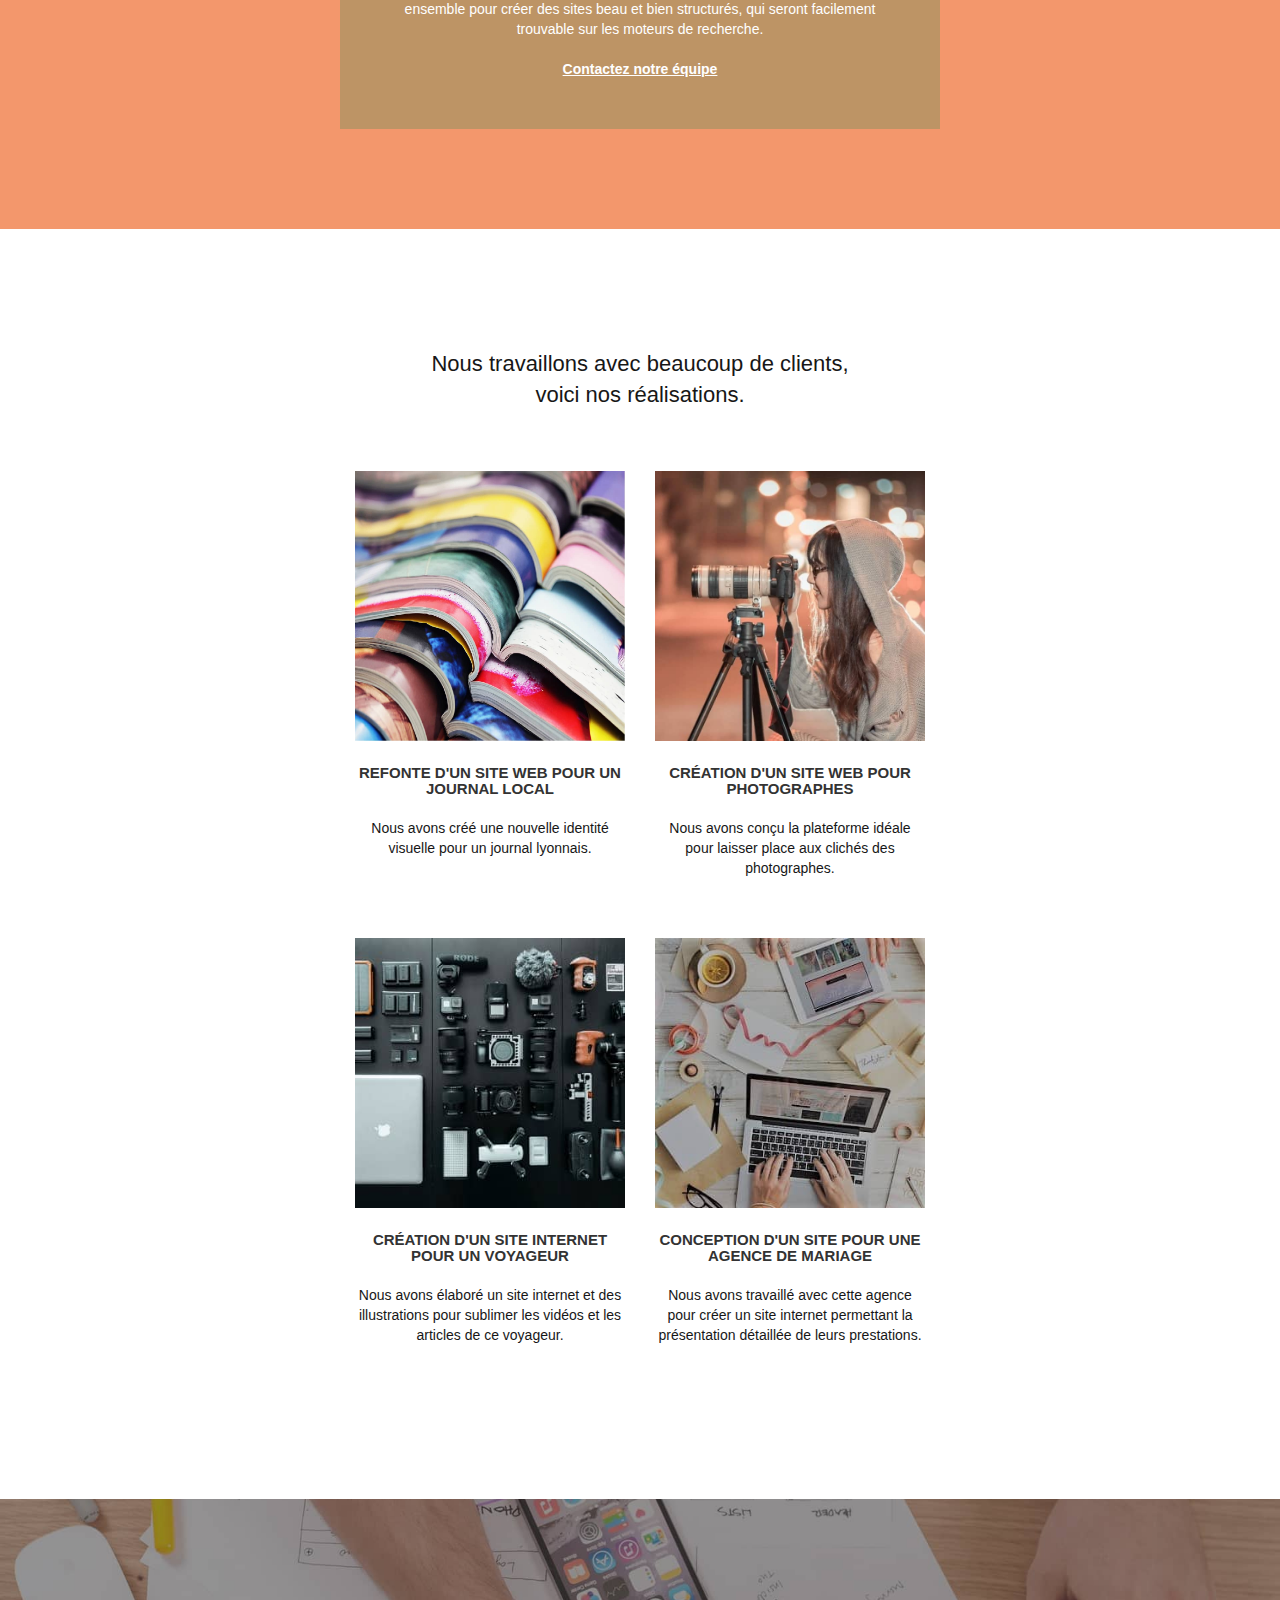
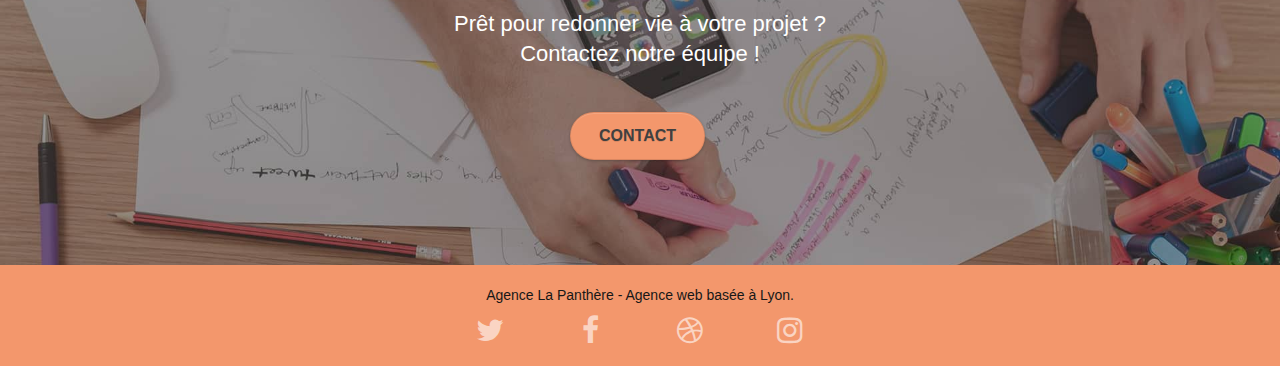
==== commit 3f47bfe3: "Maj css" ====
--- a/index.html
+++ b/index.html
@@ -6,16 +6,16 @@
 	<meta name="description"
 		content="L'agence de Web design La Panthère proposent des services aux entreprises Lyonnaise qui souhaitent attirer de nouveaux clients ! De la création ou au rafraîchissement de votre site, nos équipes travaillent sur l'amélioration stratégique et graphique." />
 	<meta name="viewport" content="width=device-width, initial-scale=1.0, viewport-fit=cover">
-	<code><meta name="robots" content="index, follow"></code>
+	<meta name="robots" content="index, follow">
 	<meta name="google-site-verification" content="jbRFGldnosW0eTDgiHpIsHK2_iM43ciDI3cSMmr0Wmc" />
 	<link rel="canonical" href="https://elodiecara.github.io/P4-La_Panthere" />
 
 	<link rel="shortcut icon" type="image/png" href="favicon.jpg">
 
-	<link rel="stylesheet" type="text/css" href="./css/bootstrap.css">
+	<link rel="stylesheet" type="text/css" href="./css/bootstrap.min.css">
 	<link rel="stylesheet" type="text/css" href="style.css">
-	<link rel="stylesheet" type="text/css" href="./css/font-awesome.css">
-	<link rel="stylesheet" type="text/css" href="./css/et-line.css">
+	<link rel="stylesheet" type="text/css" href="./css/font-awesome.min.css">
+	<link rel="stylesheet" type="text/css" href="./css/et-line.min.css">
 
 	<title>La Panthère : Agence de Web design Lyonnaise</title>
 
@@ -138,16 +138,13 @@
 				</div>
 				<div class="row voffset-lg voffset">
 					<div class="col-xs-12 col-md-8 col-md-offset-2 text-center">
-						<article class="text-center">
-							<blockquote class="texte-center"><em class="italic">"L'agence La Panthère agence est une excellente
+						<blockquote class="texte-center"><em class="italic">"L'agence La Panthère agence est une
+								excellente
 								agence web ! Les web
 								designers ont réussi à
 								capturer l'essence de notre entreprise et à l'intégrer à notre site. Cela nous a
 								aidé à doubler nos ventes en ligne à Lyon."</em><br>
 							Maxime Guibard, PDG de À vos fourchettes</blockquote>
-						</article>
-
-
 					</div>
 				</div>
 			</div>
@@ -318,10 +315,10 @@
 	</div>
 	<!-- Principal conteneur END -->
 
-	<script src="./js/jquery-2.1.0.js"></script>
-	<script src="./js/bootstrap.js"></script>
+	<script src="./js/jquery-2.1.0.min.js"></script>
+	<script src="./js/bootstrap.min.js"></script>
 	<script src="./js/blocs.js"></script>
-	<script src="./js/jquery.touchSwipe.js" defer></script>
+	<script src="./js/jquery.touchSwipe.min.js"></script>
 
 </body>
 
--- a/style.css
+++ b/style.css
@@ -868,13 +868,13 @@
     }
 }
 
-@media only screen and (min-device-width: 768px) and (max-device-width: 1024px) and (orientation: landscape) {
+@media only screen and (min-width: 768px) and (max-width: 1024px) and (orientation: landscape) {
     .b-parallax {
         background-attachment: scroll;
     }
 }
 
-@media only screen and (min-device-width: 1024px) and (max-device-width: 1366px) and (-webkit-min-device-pixel-ratio: 1.5) {
+@media only screen and (min-width: 1024px) and (max-width: 1366px) and (-webkit-min-device-pixel-ratio: 1.5) {
     .b-parallax {
         background-attachment: scroll;
     }
@@ -892,10 +892,7 @@
         overflow-x: hidden;
         position: relative;
     }
-    .bloc {
-        padding-left: constant(safe-area-inset-left);
-        padding-right: constant(safe-area-inset-right);
-    }
+    
     .bloc-group,
     .bloc-group .bloc {
         display: block;
@@ -904,8 +901,6 @@
     .bloc-fill-screen .fill-bloc-top-edge,
     .bloc-fill-screen .fill-bloc-bottom-edge {
         padding: 0 20px;
-        padding-left: constant(safe-area-inset-left);
-        padding-right: constant(safe-area-inset-right);
     }
 }
 
